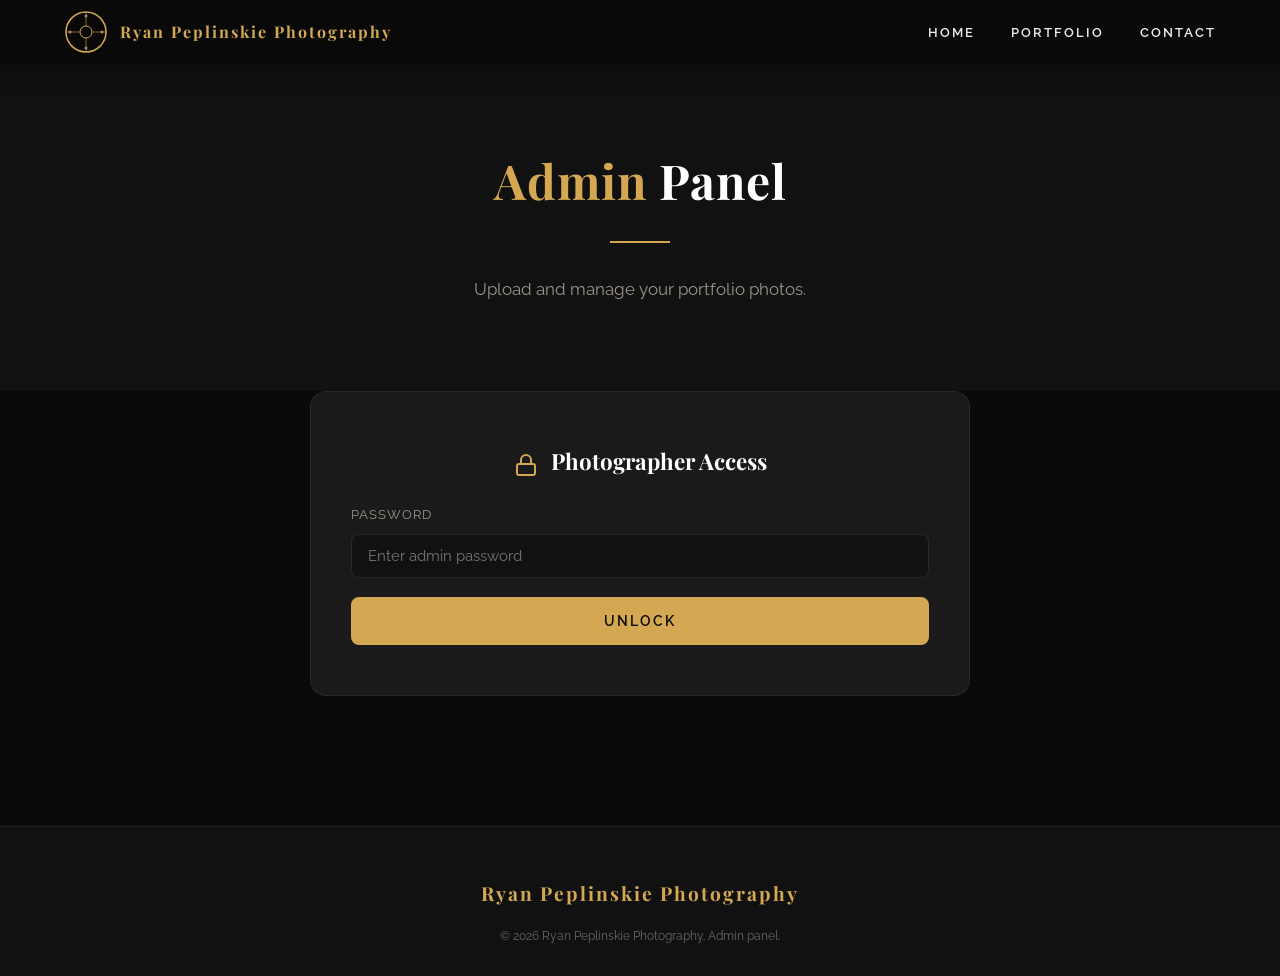
==== admin.html @ e770b5bf "Initial commit - Ryan Peplinskie Photography website" ====
<!DOCTYPE html>
<html lang="en">
<head>
  <meta charset="UTF-8">
  <meta name="viewport" content="width=device-width, initial-scale=1.0">
  <title>Admin — Ryan Peplinskie Photography</title>
  <meta name="robots" content="noindex, nofollow">
  <link rel="preconnect" href="https://fonts.googleapis.com">
  <link rel="preconnect" href="https://fonts.gstatic.com" crossorigin>
  <link href="https://fonts.googleapis.com/css2?family=Great+Vibes&family=Playfair+Display:ital,wght@0,400;0,700;1,400&family=Raleway:wght@300;400;500;600;700&display=swap" rel="stylesheet">
  <link rel="stylesheet" href="assets/css/styles.css">
</head>
<body>

  <!-- ========== NAVIGATION ========== -->
  <nav class="navbar scrolled" id="navbar">
    <div class="container">
      <a href="index.html" class="logo">
        <svg class="logo-icon" viewBox="0 0 44 44" xmlns="http://www.w3.org/2000/svg">
          <circle cx="22" cy="22" r="20" fill="none" stroke="#d4a853" stroke-width="1.5"/>
          <circle cx="22" cy="22" r="6" fill="none" stroke="#d4a853" stroke-width="1"/>
          <line x1="22" y1="2" x2="22" y2="16" stroke="#d4a853" stroke-width="1" opacity="0.6"/>
          <line x1="22" y1="28" x2="22" y2="42" stroke="#d4a853" stroke-width="1" opacity="0.6"/>
          <line x1="2" y1="22" x2="16" y2="22" stroke="#d4a853" stroke-width="1" opacity="0.6"/>
          <line x1="28" y1="22" x2="42" y2="22" stroke="#d4a853" stroke-width="1" opacity="0.6"/>
          <circle cx="22" cy="6" r="1.5" fill="#d4a853" opacity="0.8"/>
          <circle cx="22" cy="38" r="1.5" fill="#d4a853" opacity="0.8"/>
          <circle cx="6" cy="22" r="1.5" fill="#d4a853" opacity="0.8"/>
          <circle cx="38" cy="22" r="1.5" fill="#d4a853" opacity="0.8"/>
        </svg>
        <span class="logo-text">
          <span class="logo-pep">Ryan Peplinskie Photography</span>
          <span class="logo-full">Admin Panel</span>
        </span>
      </a>
      <ul class="nav-links" id="navLinks">
        <li><a href="index.html">Home</a></li>
        <li><a href="portfolio.html">Portfolio</a></li>
        <li><a href="contact.html">Contact</a></li>
      </ul>
      <button class="hamburger" id="hamburger" aria-label="Toggle navigation">
        <span></span><span></span><span></span>
      </button>
    </div>
  </nav>

  <!-- ========== ADMIN HERO ========== -->
  <section class="admin-hero">
    <h1 class="section-title"><span class="gold">Admin</span> Panel</h1>
    <hr class="divider">
    <p class="section-subtitle">Upload and manage your portfolio photos.</p>
  </section>

  <!-- ========== ADMIN CONTENT ========== -->
  <section class="section-padding" style="padding-top: 0;">
    <div class="admin-container">

      <!-- Login Gate -->
      <div class="admin-login" id="adminLogin">
        <h3 style="font-family: 'Playfair Display', serif; font-size: 1.4rem; color: var(--white); margin-bottom: 1.5rem; text-align: center;">
          <svg viewBox="0 0 24 24" style="width:24px;height:24px;stroke:var(--gold);fill:none;stroke-width:2;vertical-align:middle;margin-right:8px;">
            <rect x="3" y="11" width="18" height="11" rx="2" ry="2"/><path d="M7 11V7a5 5 0 0110 0v4"/>
          </svg>
          Photographer Access
        </h3>
        <form id="loginForm">
          <div class="form-group">
            <label for="adminPassword">Password</label>
            <input type="password" id="adminPassword" placeholder="Enter admin password" required autocomplete="current-password">
          </div>
          <button type="submit" class="btn btn-filled" style="width:100%">Unlock</button>
          <p id="loginError" style="color:#e74c3c; text-align:center; margin-top:1rem; font-size:0.85rem; display:none;">Incorrect password. Please try again.</p>
        </form>
      </div>

      <!-- Admin Panel (hidden until login) -->
      <div class="admin-panel" id="adminPanel">

        <!-- Upload Section -->
        <h3 style="font-family: 'Playfair Display', serif; font-size: 1.4rem; color: var(--white); margin-bottom: 1.5rem;">
          Upload <span class="gold">Photos</span>
        </h3>

        <div class="form-group">
          <label for="uploadCategory">Category</label>
          <select id="uploadCategory">
            <option value="wedding">Wedding</option>
            <option value="engagement">Engagement</option>
            <option value="portrait">Portrait</option>
            <option value="family">Family</option>
            <option value="newborn">Newborn / Baby</option>
            <option value="nature">Nature</option>
            <option value="event">Event</option>
          </select>
        </div>

        <div class="upload-area" id="uploadArea">
          <svg viewBox="0 0 24 24">
            <path d="M21 15v4a2 2 0 01-2 2H5a2 2 0 01-2-2v-4"/>
            <polyline points="17 8 12 3 7 8"/>
            <line x1="12" y1="3" x2="12" y2="15"/>
          </svg>
          <p>Drag &amp; drop photos here, or <span class="browse-text">browse</span></p>
          <p style="font-size:0.75rem; color:var(--text-dim); margin-top:8px;">Supports JPG, PNG, WebP &bull; Max 10MB each</p>
          <input type="file" id="fileInput" multiple accept="image/jpeg,image/png,image/webp" style="display:none">
        </div>

        <div class="upload-preview" id="uploadPreview"></div>

        <button class="btn btn-filled" id="uploadBtn" style="width:100%; margin-top:20px;" disabled>
          Upload to Portfolio
        </button>

        <div class="form-success" id="uploadSuccess">
          <p>&#10003; Photos uploaded successfully! They'll appear in your portfolio.</p>
        </div>

        <!-- Manage Existing -->
        <div style="margin-top:50px; padding-top:30px; border-top:1px solid rgba(212,168,83,0.1);">
          <h3 style="font-family: 'Playfair Display', serif; font-size: 1.4rem; color: var(--white); margin-bottom: 1.5rem;">
            Current <span class="gold">Portfolio</span>
          </h3>
          <div class="upload-preview" id="currentPhotos" style="grid-template-columns: repeat(auto-fill, minmax(150px, 1fr));">
            <!-- Populated by JS -->
          </div>
        </div>

      </div>

    </div>
  </section>

  <!-- ========== FOOTER ========== -->
  <footer class="footer">
    <div class="container">
      <div class="footer-logo">
        <span class="logo-pep">Ryan Peplinskie Photography</span>
      </div>
      <p class="footer-bottom">&copy; 2026 Ryan Peplinskie Photography. Admin panel.</p>
    </div>
  </footer>

  <script src="assets/js/main.js"></script>
</body>
</html>
---- assets/css/styles.css ----
/* ============================================================
   Ryan Peplinskie Photography — Dark Elegant Theme
   ============================================================ */

/* ---------- Google Fonts (loaded in HTML <head>) ---------- */
/* Playfair Display — headings
   Raleway       — body
   Great Vibes   — accent / signature                        */

/* ---------- Custom Properties ---------- */
:root {
  --bg-primary:    #0a0a0a;
  --bg-secondary:  #111111;
  --bg-card:       #1a1a1a;
  --bg-card-hover: #222222;
  --gold:          #d4a853;
  --gold-light:    #e8c97a;
  --gold-dark:     #b8912e;
  --text-primary:  #f0ece4;
  --text-muted:    #9a9489;
  --text-dim:      #6b6560;
  --white:         #ffffff;
  --overlay:       rgba(0, 0, 0, 0.55);
  --radius:        8px;
  --radius-lg:     16px;
  --shadow:        0 8px 32px rgba(0, 0, 0, 0.45);
  --transition:    0.35s cubic-bezier(0.25, 0.46, 0.45, 0.94);
  --max-width:     1200px;
}

/* ---------- Reset ---------- */
*, *::before, *::after { box-sizing: border-box; margin: 0; padding: 0; }
html { scroll-behavior: smooth; font-size: 16px; }
body {
  font-family: 'Raleway', sans-serif;
  background: var(--bg-primary);
  color: var(--text-primary);
  line-height: 1.7;
  overflow-x: hidden;
  -webkit-font-smoothing: antialiased;
}
a { color: var(--gold); text-decoration: none; transition: color var(--transition); }
a:hover { color: var(--gold-light); }
img { display: block; max-width: 100%; height: auto; }
ul { list-style: none; }
button, input, textarea, select { font-family: inherit; }

/* ---------- Utility ---------- */
.container { width: 90%; max-width: var(--max-width); margin: 0 auto; }
.section-padding { padding: 100px 0; }
.text-center { text-align: center; }
.gold { color: var(--gold); }

.section-title {
  font-family: 'Playfair Display', serif;
  font-size: clamp(2rem, 5vw, 3rem);
  margin-bottom: 0.4em;
  color: var(--white);
  letter-spacing: 1px;
}
.section-subtitle {
  font-size: 1.05rem;
  color: var(--text-muted);
  max-width: 600px;
  margin: 0 auto 3rem;
}
.divider {
  width: 60px;
  height: 2px;
  background: var(--gold);
  margin: 1.2rem auto 2rem;
  border: none;
}

/* ---------- Buttons ---------- */
.btn {
  display: inline-block;
  padding: 14px 38px;
  border: 2px solid var(--gold);
  color: var(--gold);
  font-size: 0.85rem;
  font-weight: 600;
  letter-spacing: 2px;
  text-transform: uppercase;
  border-radius: var(--radius);
  transition: all var(--transition);
  cursor: pointer;
  background: transparent;
}
.btn:hover {
  background: var(--gold);
  color: var(--bg-primary);
  box-shadow: 0 4px 24px rgba(212, 168, 83, 0.35);
}
.btn-filled {
  background: var(--gold);
  color: var(--bg-primary);
}
.btn-filled:hover {
  background: var(--gold-light);
  color: var(--bg-primary);
  box-shadow: 0 4px 24px rgba(212, 168, 83, 0.35);
}

/* ============================================================
   NAVIGATION
   ============================================================ */
.navbar {
  position: fixed;
  top: 0; left: 0; right: 0;
  z-index: 1000;
  padding: 18px 0;
  transition: background var(--transition), padding var(--transition), box-shadow var(--transition);
}
.navbar.scrolled {
  background: rgba(10, 10, 10, 0.95);
  backdrop-filter: blur(12px);
  padding: 10px 0;
  box-shadow: 0 2px 20px rgba(0,0,0,0.5);
}
.navbar .container {
  display: flex;
  justify-content: space-between;
  align-items: center;
}

/* --- Logo --- */
.logo {
  display: flex;
  align-items: center;
  gap: 12px;
}
.logo-icon {
  width: 44px;
  height: 44px;
}
.logo-text {
  display: flex;
  flex-direction: column;
  line-height: 1.15;
}
.logo-pep {
  font-family: 'Playfair Display', serif;
  font-size: 1rem;
  font-weight: 700;
  color: var(--gold);
  letter-spacing: 2px;
  white-space: nowrap;
}
.logo-full {
  font-size: 0.55rem;
  letter-spacing: 3px;
  text-transform: uppercase;
  color: var(--text-muted);
  display: none;
}

/* --- Nav Links --- */
.nav-links {
  display: flex;
  gap: 36px;
  align-items: center;
}
.nav-links a {
  font-size: 0.8rem;
  font-weight: 600;
  letter-spacing: 2px;
  text-transform: uppercase;
  color: var(--text-primary);
  position: relative;
  padding-bottom: 4px;
}
.nav-links a::after {
  content: '';
  position: absolute;
  bottom: 0; left: 0;
  width: 0; height: 2px;
  background: var(--gold);
  transition: width var(--transition);
}
.nav-links a:hover,
.nav-links a.active {
  color: var(--gold);
}
.nav-links a:hover::after,
.nav-links a.active::after {
  width: 100%;
}

/* --- Hamburger --- */
.hamburger {
  display: none;
  flex-direction: column;
  gap: 5px;
  cursor: pointer;
  background: none;
  border: none;
  padding: 6px;
}
.hamburger span {
  width: 26px;
  height: 2px;
  background: var(--text-primary);
  transition: all 0.3s;
  border-radius: 2px;
}
.hamburger.active span:nth-child(1) { transform: rotate(45deg) translate(5px, 5px); }
.hamburger.active span:nth-child(2) { opacity: 0; }
.hamburger.active span:nth-child(3) { transform: rotate(-45deg) translate(5px, -5px); }

/* ============================================================
   HERO SECTION
   ============================================================ */
.hero {
  position: relative;
  height: 100vh;
  min-height: 600px;
  display: flex;
  align-items: center;
  justify-content: center;
  text-align: center;
  overflow: hidden;
}
.hero-bg {
  position: absolute;
  inset: 0;
  background: linear-gradient(135deg, #0a0a0a 0%, #1a1511 50%, #0a0a0a 100%);
  z-index: 0;
}
.hero-bg::after {
  content: '';
  position: absolute;
  inset: 0;
  background: radial-gradient(ellipse at center, rgba(212,168,83,0.06) 0%, transparent 70%);
}
.hero-particles {
  position: absolute;
  inset: 0;
  z-index: 1;
  pointer-events: none;
}
.hero-content {
  position: relative;
  z-index: 2;
}
.hero-content .logo-icon-hero {
  width: 90px;
  height: 90px;
  margin: 0 auto 1.5rem;
  animation: fadeInDown 1s ease-out;
}
.hero h1 {
  font-family: 'Playfair Display', serif;
  font-size: clamp(2.5rem, 7vw, 4.5rem);
  font-weight: 700;
  color: var(--white);
  margin-bottom: 0.5rem;
  animation: fadeInUp 1s ease-out 0.2s both;
}
.hero h1 .gold { color: var(--gold); }
.hero .tagline {
  font-family: 'Great Vibes', cursive;
  font-size: clamp(1.2rem, 3vw, 1.8rem);
  color: var(--gold-light);
  margin-bottom: 0.6rem;
  animation: fadeInUp 1s ease-out 0.4s both;
}
.hero .subtitle {
  font-size: 1rem;
  color: var(--text-muted);
  letter-spacing: 3px;
  text-transform: uppercase;
  margin-bottom: 2.5rem;
  animation: fadeInUp 1s ease-out 0.6s both;
}
.hero .btn {
  animation: fadeInUp 1s ease-out 0.8s both;
}
.scroll-indicator {
  position: absolute;
  bottom: 30px;
  left: 50%;
  transform: translateX(-50%);
  animation: bounce 2s infinite;
  z-index: 2;
}
.scroll-indicator svg {
  width: 24px;
  height: 24px;
  stroke: var(--gold);
  stroke-width: 2;
  fill: none;
}

/* ============================================================
   ABOUT SECTION
   ============================================================ */
.about {
  background: var(--bg-secondary);
}
.about-grid {
  display: grid;
  grid-template-columns: 1fr 1fr;
  gap: 60px;
  align-items: center;
}
.about-image {
  position: relative;
  border-radius: var(--radius-lg);
  overflow: hidden;
}
.about-image img {
  width: 100%;
  aspect-ratio: 3/4;
  object-fit: cover;
  filter: grayscale(20%) contrast(1.05);
  transition: filter var(--transition);
}
.about-image:hover img {
  filter: grayscale(0%) contrast(1.1);
}
.about-image::after {
  content: '';
  position: absolute;
  inset: 0;
  border: 2px solid var(--gold);
  border-radius: var(--radius-lg);
  transform: translate(12px, 12px);
  z-index: -1;
  opacity: 0.4;
}
.about-text h2 {
  font-family: 'Playfair Display', serif;
  font-size: clamp(1.8rem, 4vw, 2.5rem);
  margin-bottom: 0.3em;
  color: var(--white);
}
.about-text .greeting {
  font-family: 'Great Vibes', cursive;
  font-size: 1.6rem;
  color: var(--gold);
  margin-bottom: 1rem;
}
.about-text p {
  color: var(--text-muted);
  margin-bottom: 1.2rem;
  font-size: 0.95rem;
}
.about-text .highlight {
  color: var(--text-primary);
  font-weight: 500;
}
.about-specialties {
  display: flex;
  flex-wrap: wrap;
  gap: 10px;
  margin-top: 1.8rem;
}
.specialty-tag {
  padding: 6px 16px;
  border: 1px solid var(--gold-dark);
  border-radius: 20px;
  font-size: 0.75rem;
  letter-spacing: 1px;
  text-transform: uppercase;
  color: var(--gold);
  background: rgba(212,168,83,0.08);
}

/* ============================================================
   REVIEWS / TESTIMONIALS
   ============================================================ */
.reviews {
  background: var(--bg-primary);
  position: relative;
}
.reviews-grid {
  display: grid;
  grid-template-columns: repeat(auto-fit, minmax(320px, 1fr));
  gap: 30px;
}
.review-card {
  background: var(--bg-card);
  border-radius: var(--radius-lg);
  padding: 36px 30px;
  position: relative;
  border: 1px solid rgba(212,168,83,0.1);
  transition: transform var(--transition), border-color var(--transition);
}
.review-card:hover {
  transform: translateY(-4px);
  border-color: rgba(212,168,83,0.3);
}
.review-stars {
  color: var(--gold);
  font-size: 1rem;
  margin-bottom: 1rem;
  letter-spacing: 3px;
}
.review-text {
  font-style: italic;
  color: var(--text-muted);
  font-size: 0.95rem;
  line-height: 1.8;
  margin-bottom: 1.5rem;
}
.review-author {
  display: flex;
  align-items: center;
  gap: 12px;
}
.review-avatar {
  width: 44px;
  height: 44px;
  border-radius: 50%;
  background: var(--gold);
  display: flex;
  align-items: center;
  justify-content: center;
  font-weight: 700;
  font-size: 1rem;
  color: var(--bg-primary);
}
.review-author-info h4 {
  font-size: 0.9rem;
  color: var(--white);
  font-weight: 600;
}
.review-author-info span {
  font-size: 0.75rem;
  color: var(--text-dim);
}
.review-quote-icon {
  position: absolute;
  top: 20px;
  right: 24px;
  font-size: 3rem;
  color: rgba(212,168,83,0.1);
  font-family: 'Playfair Display', serif;
  line-height: 1;
}

/* --- Floating Review Ticker --- */
.floating-reviews {
  position: fixed;
  bottom: 20px;
  left: 20px;
  z-index: 900;
  max-width: 340px;
  pointer-events: none;
}
.floating-review-toast {
  background: var(--bg-card);
  border: 1px solid rgba(212,168,83,0.2);
  border-radius: var(--radius);
  padding: 16px 20px;
  margin-bottom: 10px;
  box-shadow: var(--shadow);
  animation: slideInLeft 0.5s ease-out, fadeOut 0.5s ease-in 4.5s forwards;
  pointer-events: auto;
}
.floating-review-toast .fr-stars {
  color: var(--gold);
  font-size: 0.75rem;
  letter-spacing: 2px;
}
.floating-review-toast .fr-text {
  font-size: 0.8rem;
  color: var(--text-muted);
  font-style: italic;
  margin: 6px 0;
  display: -webkit-box;
  -webkit-line-clamp: 2;
  -webkit-box-orient: vertical;
  overflow: hidden;
}
.floating-review-toast .fr-author {
  font-size: 0.7rem;
  color: var(--gold);
  font-weight: 600;
}

/* --- Leave a Review Form --- */
.review-form-section {
  margin-top: 60px;
  max-width: 600px;
  margin-left: auto;
  margin-right: auto;
}
.review-form {
  background: var(--bg-card);
  border-radius: var(--radius-lg);
  padding: 40px;
  border: 1px solid rgba(212,168,83,0.1);
}
.review-form h3 {
  font-family: 'Playfair Display', serif;
  font-size: 1.5rem;
  margin-bottom: 1.5rem;
  color: var(--white);
  text-align: center;
}
.form-group {
  margin-bottom: 1.2rem;
}
.form-group label {
  display: block;
  font-size: 0.8rem;
  letter-spacing: 1px;
  text-transform: uppercase;
  color: var(--text-muted);
  margin-bottom: 0.5rem;
}
.form-group input,
.form-group textarea,
.form-group select {
  width: 100%;
  padding: 12px 16px;
  background: var(--bg-secondary);
  border: 1px solid rgba(212,168,83,0.15);
  border-radius: var(--radius);
  color: var(--text-primary);
  font-size: 0.95rem;
  transition: border-color var(--transition);
}
.form-group input:focus,
.form-group textarea:focus,
.form-group select:focus {
  outline: none;
  border-color: var(--gold);
}
.form-group textarea {
  resize: vertical;
  min-height: 100px;
}
.star-rating {
  display: flex;
  gap: 6px;
  direction: rtl;
  justify-content: flex-end;
}
.star-rating input { display: none; }
.star-rating label {
  font-size: 1.6rem;
  color: var(--text-dim);
  cursor: pointer;
  transition: color 0.2s;
}
.star-rating label:hover,
.star-rating label:hover ~ label,
.star-rating input:checked ~ label {
  color: var(--gold) !important;
}
.form-success {
  display: none;
  text-align: center;
  padding: 20px;
  color: var(--gold);
  font-size: 1rem;
}

/* ============================================================
   SOCIAL LINKS
   ============================================================ */
.social-section {
  background: var(--bg-secondary);
  text-align: center;
}
.social-links {
  display: flex;
  justify-content: center;
  gap: 24px;
  flex-wrap: wrap;
}
.social-link {
  width: 56px;
  height: 56px;
  border-radius: 50%;
  border: 2px solid rgba(212,168,83,0.3);
  display: flex;
  align-items: center;
  justify-content: center;
  transition: all var(--transition);
  color: var(--gold);
}
.social-link:hover {
  background: var(--gold);
  color: var(--bg-primary);
  border-color: var(--gold);
  transform: translateY(-3px);
  box-shadow: 0 4px 16px rgba(212,168,83,0.3);
}
.social-link svg {
  width: 22px;
  height: 22px;
  fill: currentColor;
}

/* ============================================================
   PORTFOLIO PAGE
   ============================================================ */
.portfolio-hero {
  padding: 140px 0 60px;
  text-align: center;
  background: var(--bg-secondary);
}
.portfolio-filters {
  display: flex;
  justify-content: center;
  gap: 12px;
  flex-wrap: wrap;
  margin-bottom: 3rem;
}
.filter-btn {
  padding: 8px 22px;
  border: 1px solid var(--text-dim);
  border-radius: 20px;
  background: transparent;
  color: var(--text-muted);
  font-size: 0.78rem;
  letter-spacing: 1px;
  text-transform: uppercase;
  cursor: pointer;
  transition: all var(--transition);
}
.filter-btn:hover,
.filter-btn.active {
  border-color: var(--gold);
  color: var(--gold);
  background: rgba(212,168,83,0.08);
}

.portfolio-grid {
  columns: 3;
  column-gap: 20px;
  padding: 0 20px;
  max-width: 1400px;
  margin: 0 auto;
}
.portfolio-item {
  break-inside: avoid;
  margin-bottom: 20px;
  border-radius: var(--radius);
  overflow: hidden;
  position: relative;
  cursor: pointer;
}
.portfolio-item img {
  width: 100%;
  display: block;
  transition: transform 0.6s ease;
}
.portfolio-item:hover img {
  transform: scale(1.05);
}
.portfolio-overlay {
  position: absolute;
  inset: 0;
  background: rgba(0,0,0,0.6);
  display: flex;
  align-items: center;
  justify-content: center;
  opacity: 0;
  transition: opacity var(--transition);
}
.portfolio-item:hover .portfolio-overlay {
  opacity: 1;
}
.portfolio-overlay svg {
  width: 36px;
  height: 36px;
  stroke: var(--white);
  stroke-width: 1.5;
  fill: none;
}

/* --- Lightbox --- */
.lightbox {
  display: none;
  position: fixed;
  inset: 0;
  z-index: 2000;
  background: rgba(0,0,0,0.92);
  align-items: center;
  justify-content: center;
  backdrop-filter: blur(8px);
}
.lightbox.active {
  display: flex;
}
.lightbox img {
  max-width: 90vw;
  max-height: 85vh;
  border-radius: var(--radius);
  box-shadow: 0 0 60px rgba(0,0,0,0.5);
  animation: zoomIn 0.3s ease-out;
}
.lightbox-close {
  position: absolute;
  top: 24px;
  right: 32px;
  background: none;
  border: none;
  color: var(--white);
  font-size: 2rem;
  cursor: pointer;
  transition: color 0.3s;
  z-index: 2001;
}
.lightbox-close:hover { color: var(--gold); }
.lightbox-prev,
.lightbox-next {
  position: absolute;
  top: 50%;
  transform: translateY(-50%);
  background: rgba(255,255,255,0.1);
  border: none;
  color: var(--white);
  font-size: 1.8rem;
  width: 50px;
  height: 50px;
  border-radius: 50%;
  cursor: pointer;
  transition: all 0.3s;
  display: flex;
  align-items: center;
  justify-content: center;
}
.lightbox-prev { left: 24px; }
.lightbox-next { right: 24px; }
.lightbox-prev:hover,
.lightbox-next:hover {
  background: var(--gold);
  color: var(--bg-primary);
}

/* ============================================================
   CONTACT PAGE
   ============================================================ */
.contact-hero {
  padding: 140px 0 60px;
  text-align: center;
  background: var(--bg-secondary);
}
.contact-grid {
  display: grid;
  grid-template-columns: 1fr 1fr;
  gap: 50px;
  align-items: start;
}
.contact-info-card {
  background: var(--bg-card);
  border-radius: var(--radius-lg);
  padding: 40px;
  border: 1px solid rgba(212,168,83,0.1);
}
.contact-info-card h3 {
  font-family: 'Playfair Display', serif;
  font-size: 1.4rem;
  color: var(--white);
  margin-bottom: 1.5rem;
}
.contact-detail {
  display: flex;
  gap: 14px;
  align-items: flex-start;
  margin-bottom: 1.4rem;
}
.contact-detail-icon {
  width: 40px;
  height: 40px;
  min-width: 40px;
  border-radius: 50%;
  background: rgba(212,168,83,0.1);
  display: flex;
  align-items: center;
  justify-content: center;
  color: var(--gold);
}
.contact-detail-icon svg {
  width: 18px;
  height: 18px;
  stroke: var(--gold);
  fill: none;
  stroke-width: 2;
}
.contact-detail-text h4 {
  font-size: 0.85rem;
  color: var(--white);
  margin-bottom: 2px;
}
.contact-detail-text p {
  font-size: 0.85rem;
  color: var(--text-muted);
}
.contact-form-card {
  background: var(--bg-card);
  border-radius: var(--radius-lg);
  padding: 40px;
  border: 1px solid rgba(212,168,83,0.1);
}
.contact-form-card h3 {
  font-family: 'Playfair Display', serif;
  font-size: 1.4rem;
  color: var(--white);
  margin-bottom: 1.5rem;
}

/* ============================================================
   ADMIN PAGE
   ============================================================ */
.admin-hero {
  padding: 140px 0 40px;
  text-align: center;
  background: var(--bg-secondary);
}
.admin-container {
  max-width: 700px;
  margin: 0 auto;
  padding: 0 20px;
}
.admin-login,
.admin-panel {
  background: var(--bg-card);
  border-radius: var(--radius-lg);
  padding: 50px 40px;
  border: 1px solid rgba(212,168,83,0.1);
  margin-bottom: 30px;
}
.admin-panel { display: none; }
.upload-area {
  border: 2px dashed rgba(212,168,83,0.3);
  border-radius: var(--radius-lg);
  padding: 50px 30px;
  text-align: center;
  cursor: pointer;
  transition: all var(--transition);
  margin-bottom: 20px;
}
.upload-area:hover,
.upload-area.dragover {
  border-color: var(--gold);
  background: rgba(212,168,83,0.05);
}
.upload-area svg {
  width: 48px;
  height: 48px;
  stroke: var(--gold);
  fill: none;
  stroke-width: 1.5;
  margin-bottom: 16px;
}
.upload-area p {
  color: var(--text-muted);
  font-size: 0.9rem;
}
.upload-area .browse-text {
  color: var(--gold);
  font-weight: 600;
  cursor: pointer;
}
.upload-preview {
  display: grid;
  grid-template-columns: repeat(auto-fill, minmax(120px, 1fr));
  gap: 12px;
  margin-top: 20px;
}
.upload-preview-item {
  position: relative;
  border-radius: var(--radius);
  overflow: hidden;
  aspect-ratio: 1;
}
.upload-preview-item img {
  width: 100%;
  height: 100%;
  object-fit: cover;
}
.upload-preview-item .remove-btn {
  position: absolute;
  top: 4px; right: 4px;
  width: 24px; height: 24px;
  border-radius: 50%;
  background: rgba(0,0,0,0.7);
  color: var(--white);
  border: none;
  font-size: 0.8rem;
  cursor: pointer;
  display: flex;
  align-items: center;
  justify-content: center;
}

/* ============================================================
   FOOTER
   ============================================================ */
.footer {
  background: var(--bg-secondary);
  border-top: 1px solid rgba(212,168,83,0.1);
  padding: 50px 0 30px;
  text-align: center;
}
.footer-logo {
  margin-bottom: 1rem;
}
.footer-logo .logo-pep {
  font-family: 'Playfair Display', serif;
  font-size: 1.2rem;
  color: var(--gold);
  letter-spacing: 2px;
}
.footer-links {
  display: flex;
  justify-content: center;
  gap: 30px;
  margin-bottom: 2rem;
}
.footer-links a {
  font-size: 0.78rem;
  letter-spacing: 2px;
  text-transform: uppercase;
  color: var(--text-muted);
}
.footer-links a:hover {
  color: var(--gold);
}
.footer-social {
  display: flex;
  justify-content: center;
  gap: 16px;
  margin-bottom: 2rem;
}
.footer-social a {
  width: 38px;
  height: 38px;
  border-radius: 50%;
  border: 1px solid rgba(212,168,83,0.2);
  display: flex;
  align-items: center;
  justify-content: center;
  color: var(--gold);
  transition: all var(--transition);
}
.footer-social a:hover {
  background: var(--gold);
  color: var(--bg-primary);
}
.footer-social a svg {
  width: 16px;
  height: 16px;
  fill: currentColor;
}
.footer-bottom {
  font-size: 0.75rem;
  color: var(--text-dim);
}
.footer-bottom .gold {
  color: var(--gold);
}
.algonquin-credit {
  font-size: 0.7rem;
  color: var(--text-dim);
  margin-top: 0.5rem;
  font-style: italic;
}

/* ============================================================
   ANIMATIONS
   ============================================================ */
@keyframes fadeInUp {
  from { opacity: 0; transform: translateY(30px); }
  to   { opacity: 1; transform: translateY(0); }
}
@keyframes fadeInDown {
  from { opacity: 0; transform: translateY(-30px); }
  to   { opacity: 1; transform: translateY(0); }
}
@keyframes slideInLeft {
  from { opacity: 0; transform: translateX(-40px); }
  to   { opacity: 1; transform: translateX(0); }
}
@keyframes fadeOut {
  from { opacity: 1; }
  to   { opacity: 0; }
}
@keyframes bounce {
  0%, 60%, 100% { transform: translateX(-50%) translateY(0); }
  30% { transform: translateX(-50%) translateY(10px); }
}
@keyframes zoomIn {
  from { opacity: 0; transform: scale(0.9); }
  to   { opacity: 1; transform: scale(1); }
}
/* Scroll-triggered reveal */
.reveal {
  opacity: 0;
  transform: translateY(40px);
  transition: opacity 0.8s ease-out, transform 0.8s ease-out;
}
.reveal.visible {
  opacity: 1;
  transform: translateY(0);
}

/* ============================================================
   RESPONSIVE
   ============================================================ */
@media (max-width: 992px) {
  .about-grid {
    grid-template-columns: 1fr;
    gap: 40px;
  }
  .about-image {
    max-width: 400px;
    margin: 0 auto;
  }
  .contact-grid {
    grid-template-columns: 1fr;
  }
  .portfolio-grid {
    columns: 2;
  }
}

@media (max-width: 768px) {
  .nav-links {
    display: none;
    position: fixed;
    top: 0; left: 0; right: 0; bottom: 0;
    background: rgba(10,10,10,0.98);
    flex-direction: column;
    justify-content: center;
    align-items: center;
    gap: 30px;
  }
  .nav-links.open { display: flex; }
  .nav-links a { font-size: 1.1rem; }
  .hamburger { display: flex; }
  .hero h1 { font-size: clamp(2rem, 8vw, 3rem); }
  .reviews-grid { grid-template-columns: 1fr; }
  .floating-reviews { display: none; }
  .review-form { padding: 30px 20px; }
}

@media (max-width: 540px) {
  .portfolio-grid {
    columns: 1;
  }
  .section-padding {
    padding: 60px 0;
  }
}
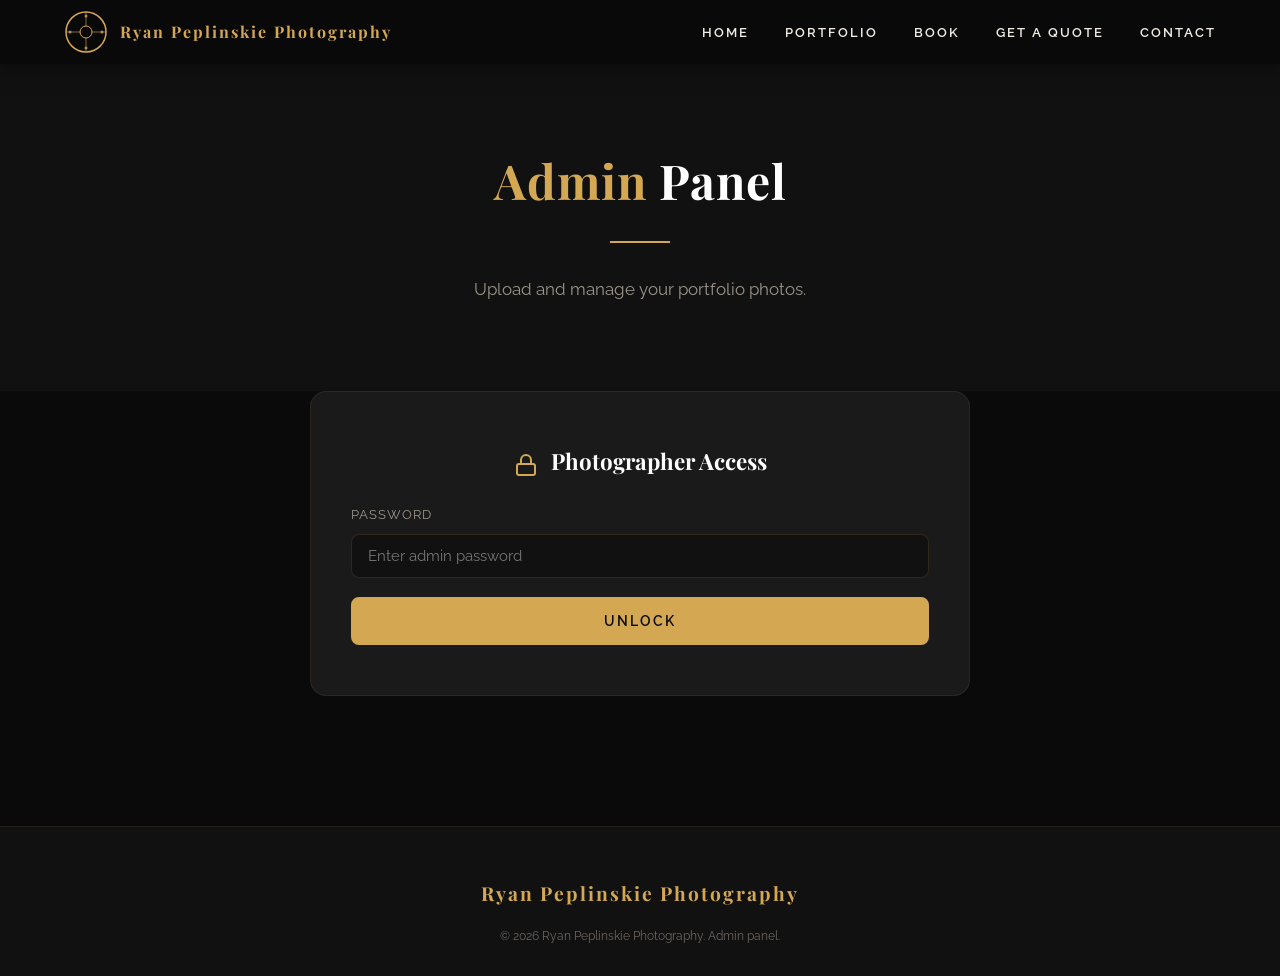
==== commit 96446f63: "Add booking, quote, and linktree pages; update nav across all pages" ====
--- a/admin.html
+++ b/admin.html
@@ -36,6 +36,8 @@
       <ul class="nav-links" id="navLinks">
         <li><a href="index.html">Home</a></li>
         <li><a href="portfolio.html">Portfolio</a></li>
+        <li><a href="booking.html">Book</a></li>
+        <li><a href="quote.html">Get a Quote</a></li>
         <li><a href="contact.html">Contact</a></li>
       </ul>
       <button class="hamburger" id="hamburger" aria-label="Toggle navigation">
--- a/assets/css/styles.css
+++ b/assets/css/styles.css
@@ -814,6 +814,388 @@
   text-align: center;
   background: var(--bg-secondary);
 }
+
+/* ============================================================
+   BOOKING PAGE
+   ============================================================ */
+.booking-hero {
+  padding: 140px 0 60px;
+  text-align: center;
+  background: var(--bg-secondary);
+}
+.booking-steps {
+  display: flex;
+  align-items: center;
+  justify-content: center;
+  gap: 0;
+  margin-bottom: 3rem;
+  flex-wrap: wrap;
+}
+.booking-step {
+  display: flex;
+  align-items: center;
+  gap: 10px;
+  opacity: 0.4;
+  transition: opacity var(--transition);
+}
+.booking-step.active {
+  opacity: 1;
+}
+.booking-step.completed {
+  opacity: 0.7;
+}
+.step-number {
+  width: 36px;
+  height: 36px;
+  border-radius: 50%;
+  border: 2px solid var(--gold);
+  display: flex;
+  align-items: center;
+  justify-content: center;
+  font-weight: 700;
+  font-size: 0.85rem;
+  color: var(--gold);
+  transition: all var(--transition);
+}
+.booking-step.active .step-number {
+  background: var(--gold);
+  color: var(--bg-primary);
+}
+.booking-step.completed .step-number {
+  background: var(--gold-dark);
+  color: var(--bg-primary);
+  border-color: var(--gold-dark);
+}
+.step-label {
+  font-size: 0.8rem;
+  letter-spacing: 1px;
+  text-transform: uppercase;
+  color: var(--text-muted);
+}
+.step-connector {
+  width: 40px;
+  height: 2px;
+  background: rgba(212,168,83,0.2);
+  margin: 0 16px;
+}
+.booking-panel {
+  max-width: 800px;
+  margin: 0 auto;
+  background: var(--bg-card);
+  border-radius: var(--radius-lg);
+  padding: 50px 40px;
+  border: 1px solid rgba(212,168,83,0.1);
+}
+.booking-panel-title {
+  font-family: 'Playfair Display', serif;
+  font-size: 1.5rem;
+  color: var(--white);
+  text-align: center;
+  margin-bottom: 2rem;
+}
+
+/* Session type cards */
+.session-grid {
+  display: grid;
+  grid-template-columns: repeat(auto-fill, minmax(180px, 1fr));
+  gap: 16px;
+}
+.session-card {
+  cursor: pointer;
+}
+.session-card input {
+  display: none;
+}
+.session-card-inner {
+  background: var(--bg-secondary);
+  border: 2px solid rgba(212,168,83,0.1);
+  border-radius: var(--radius-lg);
+  padding: 24px 16px;
+  text-align: center;
+  transition: all var(--transition);
+}
+.session-card-inner svg {
+  width: 32px;
+  height: 32px;
+  stroke: var(--gold);
+  fill: none;
+  stroke-width: 1.5;
+  margin-bottom: 12px;
+}
+.session-card-inner h4 {
+  font-family: 'Playfair Display', serif;
+  font-size: 1rem;
+  color: var(--white);
+  margin-bottom: 6px;
+}
+.session-card-inner p {
+  font-size: 0.75rem;
+  color: var(--text-dim);
+  line-height: 1.5;
+}
+.session-card input:checked + .session-card-inner {
+  border-color: var(--gold);
+  background: rgba(212,168,83,0.08);
+  box-shadow: 0 0 20px rgba(212,168,83,0.15);
+}
+.session-card:hover .session-card-inner {
+  border-color: rgba(212,168,83,0.4);
+}
+
+/* Date & time grid */
+.datetime-grid {
+  display: grid;
+  grid-template-columns: 1fr 1fr;
+  gap: 20px;
+}
+
+/* Booking summary */
+.booking-summary {
+  background: var(--bg-secondary);
+  border-radius: var(--radius);
+  padding: 24px;
+  margin-top: 2rem;
+  border: 1px solid rgba(212,168,83,0.1);
+}
+.booking-summary h4 {
+  font-family: 'Playfair Display', serif;
+  font-size: 1.1rem;
+  color: var(--white);
+  margin-bottom: 1rem;
+}
+.summary-row {
+  display: flex;
+  justify-content: space-between;
+  padding: 8px 0;
+  font-size: 0.85rem;
+  border-bottom: 1px solid rgba(212,168,83,0.06);
+}
+.summary-row span:first-child {
+  color: var(--text-muted);
+}
+.summary-row span:last-child {
+  color: var(--text-primary);
+  font-weight: 500;
+}
+
+/* ============================================================
+   QUOTE PAGE
+   ============================================================ */
+.quote-hero {
+  padding: 140px 0 60px;
+  text-align: center;
+  background: var(--bg-secondary);
+}
+.quote-grid {
+  display: grid;
+  grid-template-columns: 1fr 1.2fr;
+  gap: 50px;
+  align-items: start;
+}
+.quote-info-card {
+  background: var(--bg-card);
+  border-radius: var(--radius-lg);
+  padding: 40px;
+  border: 1px solid rgba(212,168,83,0.1);
+}
+.quote-info-card h3 {
+  font-family: 'Playfair Display', serif;
+  font-size: 1.4rem;
+  color: var(--white);
+  margin-bottom: 1.5rem;
+}
+.quote-feature {
+  display: flex;
+  gap: 14px;
+  margin-bottom: 1.4rem;
+  align-items: flex-start;
+}
+.quote-feature-icon {
+  width: 36px;
+  height: 36px;
+  min-width: 36px;
+  border-radius: 50%;
+  background: rgba(212,168,83,0.1);
+  display: flex;
+  align-items: center;
+  justify-content: center;
+}
+.quote-feature-icon svg {
+  width: 16px;
+  height: 16px;
+  stroke: var(--gold);
+  fill: none;
+  stroke-width: 2;
+}
+.quote-feature h4 {
+  font-size: 0.9rem;
+  color: var(--white);
+  margin-bottom: 3px;
+}
+.quote-feature p {
+  font-size: 0.82rem;
+  color: var(--text-muted);
+  line-height: 1.6;
+}
+.quote-form-card {
+  background: var(--bg-card);
+  border-radius: var(--radius-lg);
+  padding: 40px;
+  border: 1px solid rgba(212,168,83,0.1);
+}
+.quote-form-card h3 {
+  font-family: 'Playfair Display', serif;
+  font-size: 1.4rem;
+  color: var(--white);
+  margin-bottom: 1.5rem;
+}
+
+/* Checkboxes */
+.checkbox-grid {
+  display: grid;
+  grid-template-columns: 1fr 1fr;
+  gap: 8px;
+}
+.checkbox-label {
+  display: flex;
+  align-items: center;
+  gap: 8px;
+  font-size: 0.85rem;
+  color: var(--text-muted);
+  cursor: pointer;
+  padding: 8px 12px;
+  border-radius: var(--radius);
+  transition: background var(--transition);
+}
+.checkbox-label:hover {
+  background: rgba(212,168,83,0.05);
+}
+.checkbox-label input[type="checkbox"] {
+  width: 16px;
+  height: 16px;
+  accent-color: var(--gold);
+}
+
+/* ============================================================
+   LINKTREE PAGE
+   ============================================================ */
+.linktree-body {
+  min-height: 100vh;
+  display: flex;
+  align-items: center;
+  justify-content: center;
+  padding: 40px 20px;
+  background: linear-gradient(135deg, #0a0a0a 0%, #1a1511 50%, #0a0a0a 100%);
+}
+.linktree-container {
+  max-width: 440px;
+  width: 100%;
+  text-align: center;
+}
+.linktree-header {
+  margin-bottom: 2rem;
+}
+.linktree-logo {
+  width: 80px;
+  height: 80px;
+  margin: 0 auto 1rem;
+}
+.linktree-name {
+  font-family: 'Playfair Display', serif;
+  font-size: 1.8rem;
+  color: var(--white);
+  font-weight: 700;
+  letter-spacing: 1px;
+}
+.linktree-tagline {
+  font-size: 0.8rem;
+  letter-spacing: 3px;
+  text-transform: uppercase;
+  color: var(--gold);
+  margin-bottom: 0.5rem;
+}
+.linktree-bio {
+  font-size: 0.85rem;
+  color: var(--text-muted);
+  line-height: 1.6;
+}
+
+.linktree-section-label {
+  font-size: 0.7rem;
+  letter-spacing: 2px;
+  text-transform: uppercase;
+  color: var(--text-dim);
+  margin: 1.5rem 0 0.8rem;
+}
+
+.linktree-links {
+  display: flex;
+  flex-direction: column;
+  gap: 12px;
+}
+.linktree-link {
+  display: flex;
+  align-items: center;
+  gap: 14px;
+  padding: 14px 20px;
+  background: var(--bg-card);
+  border: 1px solid rgba(212,168,83,0.1);
+  border-radius: var(--radius-lg);
+  color: var(--text-primary);
+  font-size: 0.9rem;
+  font-weight: 500;
+  transition: all var(--transition);
+  text-decoration: none;
+}
+.linktree-link:hover {
+  border-color: var(--gold);
+  background: rgba(212,168,83,0.08);
+  transform: translateY(-2px);
+  box-shadow: 0 4px 20px rgba(212,168,83,0.15);
+  color: var(--gold);
+}
+.linktree-link svg {
+  width: 20px;
+  height: 20px;
+  stroke: var(--gold);
+  fill: none;
+  stroke-width: 1.5;
+  min-width: 20px;
+}
+.linktree-link.linktree-social svg {
+  fill: var(--gold);
+  stroke: none;
+}
+.linktree-link.linktree-extra svg {
+  stroke: var(--gold);
+  fill: none;
+  stroke-width: 1.5;
+}
+.linktree-link-highlight {
+  border-color: var(--gold);
+  background: rgba(212,168,83,0.06);
+}
+.linktree-link-highlight:hover {
+  background: var(--gold);
+  color: var(--bg-primary);
+}
+.linktree-link-highlight:hover svg {
+  stroke: var(--bg-primary);
+}
+
+.linktree-footer {
+  margin-top: 2.5rem;
+  padding-top: 1.5rem;
+  border-top: 1px solid rgba(212,168,83,0.1);
+}
+.linktree-footer p {
+  font-size: 0.7rem;
+  color: var(--text-dim);
+}
+.linktree-credit {
+  font-style: italic;
+  margin-top: 0.3rem;
+}
 .admin-container {
   max-width: 700px;
   margin: 0 auto;
@@ -1015,6 +1397,9 @@
     margin: 0 auto;
   }
   .contact-grid {
+    grid-template-columns: 1fr;
+  }
+  .quote-grid {
     grid-template-columns: 1fr;
   }
   .portfolio-grid {
@@ -1040,6 +1425,12 @@
   .reviews-grid { grid-template-columns: 1fr; }
   .floating-reviews { display: none; }
   .review-form { padding: 30px 20px; }
+  .datetime-grid { grid-template-columns: 1fr; }
+  .booking-panel { padding: 30px 20px; }
+  .session-grid { grid-template-columns: repeat(auto-fill, minmax(150px, 1fr)); }
+  .checkbox-grid { grid-template-columns: 1fr; }
+  .step-label { display: none; }
+  .step-connector { width: 24px; margin: 0 8px; }
 }
 
 @media (max-width: 540px) {
